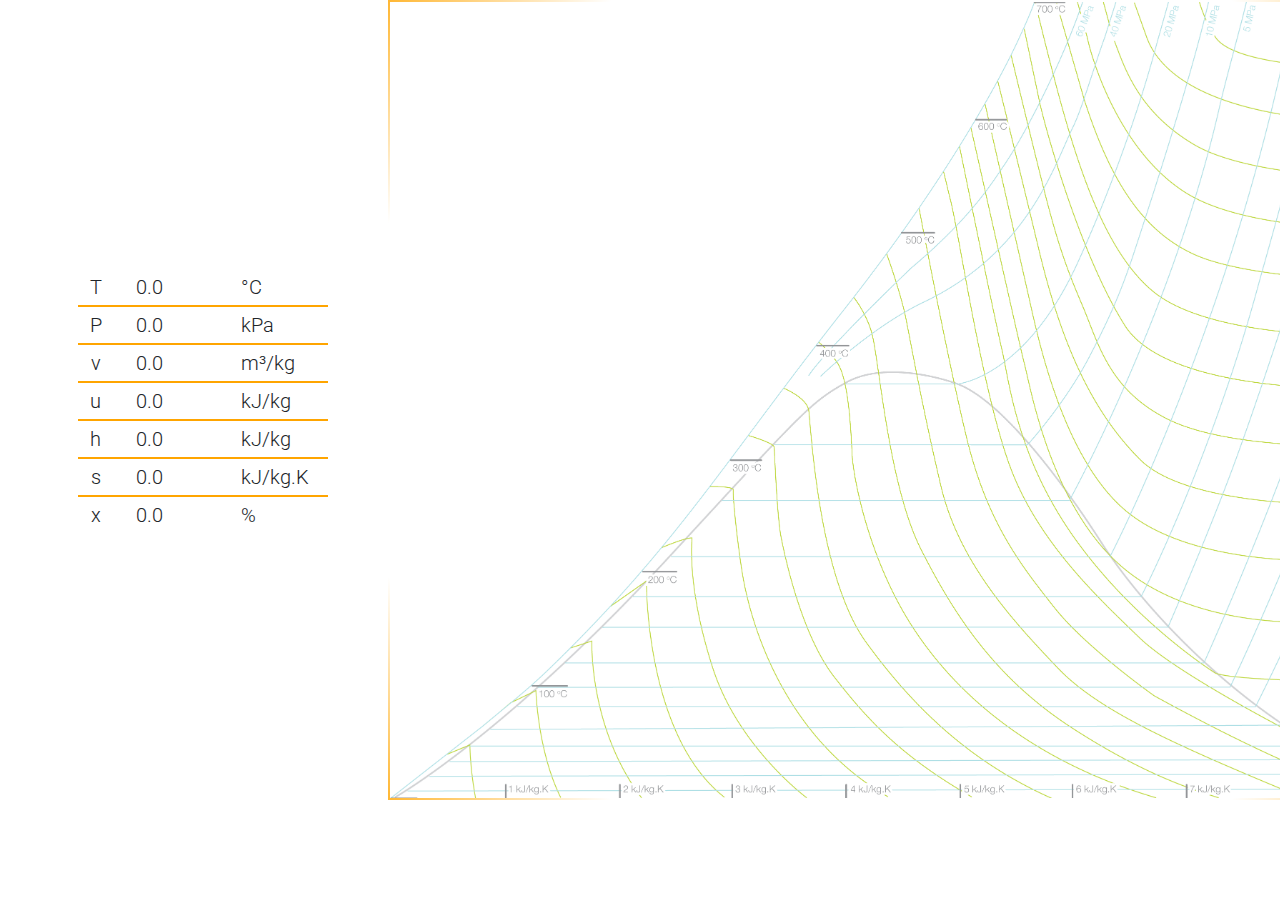
==== index.html @ 2633cdad "Added displayview, updated JS to properly place indicator in canvas." ====
<!DOCTYPE html>
<html class="no-js">
    <head>
        <meta charset="utf-8">
        <meta http-equiv="X-UA-Compatible" content="IE=edge">
        <title>Clausius</title>
        <meta name="description" content="">
        <meta name="viewport" content="width=device-width, initial-scale=1">
        <!-- Google Font -->
        <link href="https://fonts.googleapis.com/css?family=Nunito:200,300,400,700" rel="stylesheet">
        <link href="https://fonts.googleapis.com/css2?family=Roboto:wght@100;300;400&display=swap" rel="stylesheet"> 
        <!-- Bootstrap CSS -->
        <link href="https://stackpath.bootstrapcdn.com/bootstrap/4.4.1/css/bootstrap.min.css"
        rel="stylesheet"
        integrity="sha384-Vkoo8x4CGsO3+Hhxv8T/Q5PaXtkKtu6ug5TOeNV6gBiFeWPGFN9MuhOf23Q9Ifjh"
        crossorigin="anonymous">

        <!-- Custom CSS -->
        <link rel="stylesheet" href="index.css">
    </head>
    <body>

        <div class="container-fluid">
            <div class="row justify-content-center align-items-center">
                <div class="col-3">
                    <table>
                        <!--
                            16*
                            11*
                            35*
                            9*
                            29*
                        -->
                        <tr class="table-divider">
                            <td class="row-name">T</td>
                            <td class="row-spacing1"></td>
                            <td class="row-value">0.0</td>
                            <td class="row-spacing2"></td>
                            <td class="row-units">°C</td>
                        </tr>
                        <tr class="table-divider">
                            <td class="row-name">P</td>
                            <td class="row-spacing1"></td>
                            <td class="row-value">0.0</td>
                            <td class="row-spacing2"></td>
                            <td class="row-units">kPa</td>
                        </tr>
                        <tr class="table-divider">
                            <td class="row-name">v</td>
                            <td class="row-spacing1"></td>
                            <td class="row-value">0.0</td>
                            <td class="row-spacing2"></td>
                            <td class="row-units">m³/kg</td>
                        </tr>
                        <tr class="table-divider">
                            <td class="row-name">u</td>
                            <td class="row-spacing1"></td>
                            <td class="row-value">0.0</td>
                            <td class="row-spacing2"></td>
                            <td class="row-units">kJ/kg</td>
                        </tr>
                        <tr class="table-divider">
                            <td class="row-name">h</td>
                            <td class="row-spacing1"></td>
                            <td class="row-value">0.0</td>
                            <td class="row-spacing2"></td>
                            <td class="row-units">kJ/kg</td>
                        </tr>
                        <tr class="table-divider">
                            <td class="row-name">s</td>
                            <td class="row-spacing1"></td>
                            <td class="row-value">0.0</td>
                            <td class="row-spacing2"></td>
                            <td class="row-units">kJ/kg.K</td>
                        </tr>
                        <tr>
                            <td class="row-name">x</td>
                            <td class="row-spacing1"></td>
                            <td class="row-value">0.0</td>
                            <td class="row-spacing2"></td>
                            <td class="row-units">%</td>
                        </tr>
                    </table>
                </div>
                <div class="col-8" id>
                    <div class="canvas faded-corner-border" id="canvas-border">
                        <canvas class="canvas" id="canvas"></canvas>
                    </div>
                </div>
            </div>
        </div>
        
        <script src="main.js" async defer></script>
    </body>
</html>
---- index.css ----
body {
    font-family: 'Roboto', sans-serif;
}

#canvas {
    width: 100%;
    height: 100%;
    background: white;
    background-image: url("img/Water_ts_chart.png"); /* 2975 x 2227 */
    background-size: cover;
}

#canvas-border {
    width: 1067px;
    height: 800px;
}

.faded-corner-border {
    padding: 2px;
    background: linear-gradient(135deg, rgba(255,165,0,.8), rgba(0,0,0,0) 12%, rgba(0,0,0,0) 88%, rgba(255,165,0,.8) 100%),
                linear-gradient(225deg, rgba(255,165,0,.8), rgba(0,0,0,0) 12%, rgba(0,0,0,0) 88%, rgba(255,165,0,.8) 100%);
}

table {
    margin: 10px;
    width: 250px;
}

tr {
    height: 36px;
    margin: 0px;
    padding: 0px;
}

.table-divider {
    height: 38px;
    border-bottom: 2px solid #ffa500;
}

td {
    margin: 0px;
    padding: 0px;
    font-weight: 300;
    font-size: 20px;
}

td.row-name {
    text-align: center;
    width: 14%;
}

td.row-spacing1 {
    width: 9%;
}

td.row-value {
    width: 35%;
}

td.row-spacing2 {
    width: 7%;
}

td.row-units {
    width: 35%;
}
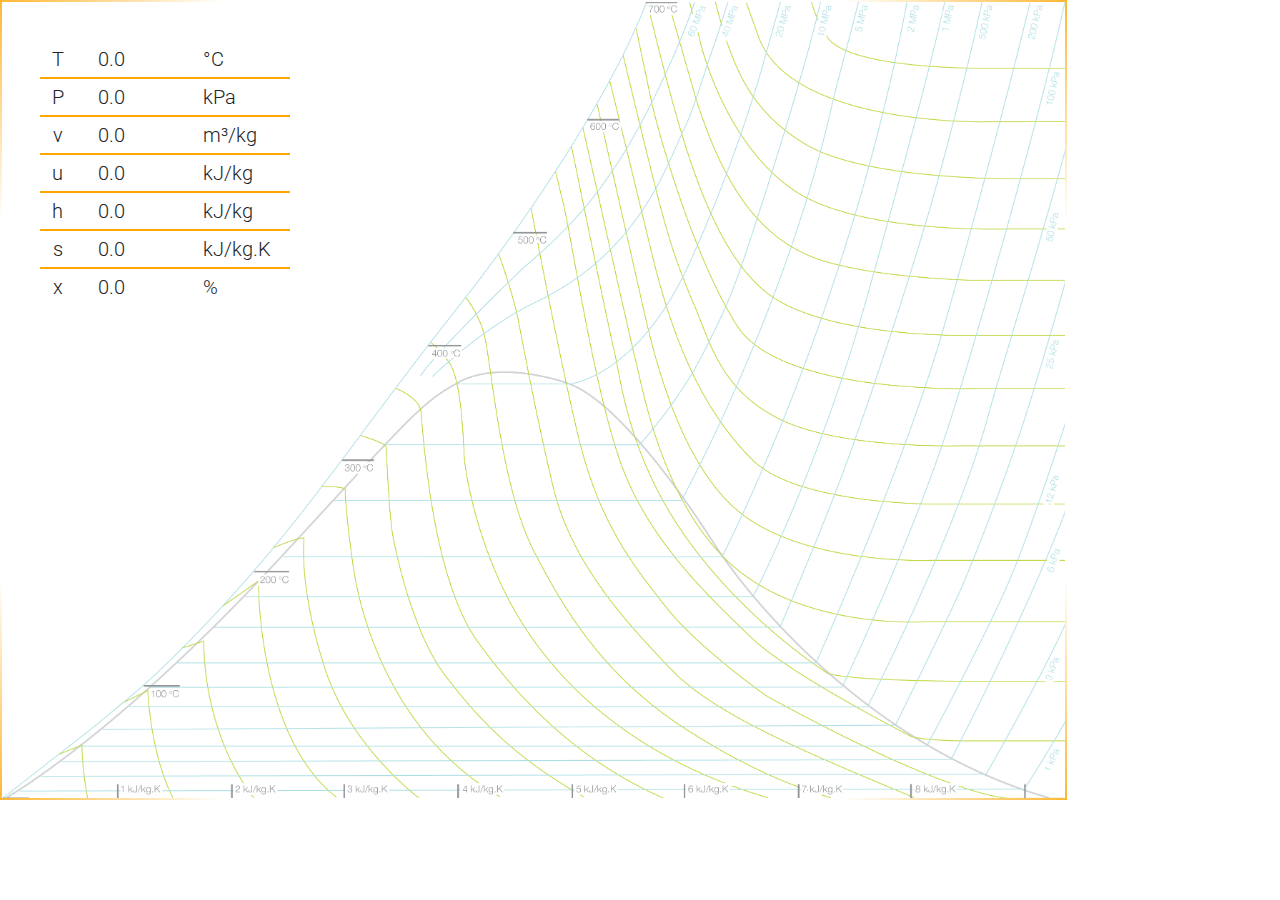
==== commit 8903052d: "Updated placement of data display in chart" ====
--- a/index.html
+++ b/index.html
@@ -19,77 +19,70 @@
         <link rel="stylesheet" href="index.css">
     </head>
     <body>
+        <div id="main">
+            <div class="canvas faded-corner-border d-none d-lg-block" id="canvas-border">
+                <canvas class="canvas" id="canvas"></canvas>
+            </div>
+            <table>
+                <!--
+                    16*
+                    11*
+                    35*
+                    9*
+                    29*
+                -->
+                <tr id="temperature" class="table-divider">
+                    <td class="row-name">T</td>
+                    <td class="row-spacing1"></td>
+                    <td class="row-value">0.0</td>
+                    <td class="row-spacing2"></td>
+                    <td class="row-units">°C</td>
+                </tr>
+                <tr id="pressure" class="table-divider">
+                    <td class="row-name">P</td>
+                    <td class="row-spacing1"></td>
+                    <td class="row-value">0.0</td>
+                    <td class="row-spacing2"></td>
+                    <td class="row-units">kPa</td>
+                </tr>
+                <tr id="specVol" class="table-divider">
+                    <td class="row-name">v</td>
+                    <td class="row-spacing1"></td>
+                    <td class="row-value">0.0</td>
+                    <td class="row-spacing2"></td>
+                    <td class="row-units">m³/kg</td>
+                </tr>
+                <tr id="intEnergy" class="table-divider">
+                    <td class="row-name">u</td>
+                    <td class="row-spacing1"></td>
+                    <td class="row-value">0.0</td>
+                    <td class="row-spacing2"></td>
+                    <td class="row-units">kJ/kg</td>
+                </tr>
+                <tr id="enthalpy" class="table-divider">
+                    <td class="row-name">h</td>
+                    <td class="row-spacing1"></td>
+                    <td class="row-value">0.0</td>
+                    <td class="row-spacing2"></td>
+                    <td class="row-units">kJ/kg</td>
+                </tr>
+                <tr id="entropy" class="table-divider">
+                    <td class="row-name">s</td>
+                    <td class="row-spacing1"></td>
+                    <td class="row-value">0.0</td>
+                    <td class="row-spacing2"></td>
+                    <td class="row-units">kJ/kg.K</td>
+                </tr>
+                <tr id="quality">
+                    <td class="row-name">x</td>
+                    <td class="row-spacing1"></td>
+                    <td class="row-value">0.0</td>
+                    <td class="row-spacing2"></td>
+                    <td class="row-units">%</td>
+                </tr>
+            </table>
+        </div>
 
-        <div class="container-fluid">
-            <div class="row justify-content-center align-items-center">
-                <div class="col-3">
-                    <table>
-                        <!--
-                            16*
-                            11*
-                            35*
-                            9*
-                            29*
-                        -->
-                        <tr class="table-divider">
-                            <td class="row-name">T</td>
-                            <td class="row-spacing1"></td>
-                            <td class="row-value">0.0</td>
-                            <td class="row-spacing2"></td>
-                            <td class="row-units">°C</td>
-                        </tr>
-                        <tr class="table-divider">
-                            <td class="row-name">P</td>
-                            <td class="row-spacing1"></td>
-                            <td class="row-value">0.0</td>
-                            <td class="row-spacing2"></td>
-                            <td class="row-units">kPa</td>
-                        </tr>
-                        <tr class="table-divider">
-                            <td class="row-name">v</td>
-                            <td class="row-spacing1"></td>
-                            <td class="row-value">0.0</td>
-                            <td class="row-spacing2"></td>
-                            <td class="row-units">m³/kg</td>
-                        </tr>
-                        <tr class="table-divider">
-                            <td class="row-name">u</td>
-                            <td class="row-spacing1"></td>
-                            <td class="row-value">0.0</td>
-                            <td class="row-spacing2"></td>
-                            <td class="row-units">kJ/kg</td>
-                        </tr>
-                        <tr class="table-divider">
-                            <td class="row-name">h</td>
-                            <td class="row-spacing1"></td>
-                            <td class="row-value">0.0</td>
-                            <td class="row-spacing2"></td>
-                            <td class="row-units">kJ/kg</td>
-                        </tr>
-                        <tr class="table-divider">
-                            <td class="row-name">s</td>
-                            <td class="row-spacing1"></td>
-                            <td class="row-value">0.0</td>
-                            <td class="row-spacing2"></td>
-                            <td class="row-units">kJ/kg.K</td>
-                        </tr>
-                        <tr>
-                            <td class="row-name">x</td>
-                            <td class="row-spacing1"></td>
-                            <td class="row-value">0.0</td>
-                            <td class="row-spacing2"></td>
-                            <td class="row-units">%</td>
-                        </tr>
-                    </table>
-                </div>
-                <div class="col-8" id>
-                    <div class="canvas faded-corner-border" id="canvas-border">
-                        <canvas class="canvas" id="canvas"></canvas>
-                    </div>
-                </div>
-            </div>
-        </div>
-        
         <script src="main.js" async defer></script>
     </body>
 </html>--- a/index.css
+++ b/index.css
@@ -13,6 +13,7 @@
 #canvas-border {
     width: 1067px;
     height: 800px;
+    position: absolute;
 }
 
 .faded-corner-border {
@@ -21,7 +22,17 @@
                 linear-gradient(225deg, rgba(255,165,0,.8), rgba(0,0,0,0) 12%, rgba(0,0,0,0) 88%, rgba(255,165,0,.8) 100%);
 }
 
+div#main {
+    display: flex;
+    position: relative;
+    justify-content: start;
+    align-items: center;
+}
+
+/* Lay out CSS for the displayView table */
+
 table {
+    position: relative;
     margin: 10px;
     width: 250px;
 }
@@ -63,4 +74,24 @@
 
 td.row-units {
     width: 35%;
+}
+
+/*
+sm: 576px
+md: 768px
+lg: 992px
+xl: 1200px
+*/
+@media (min-width: 992px) {
+    div#main {
+        display: block;
+        align-items: center;
+        position: relative;
+    }
+
+    table {
+        position: absolute;
+        top: 30px;
+        left: 30px;
+    }
 }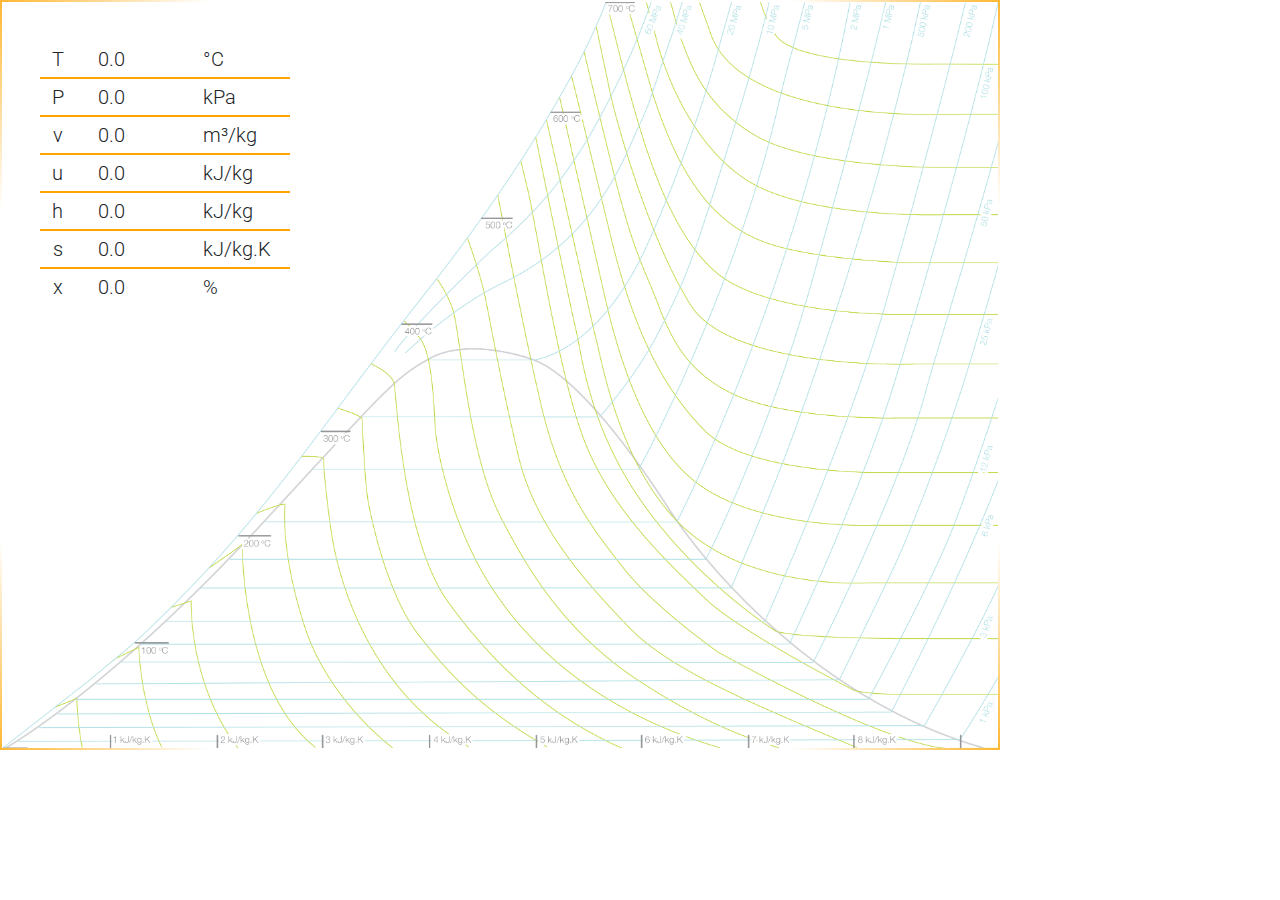
==== commit 26d09286: "Converted Solver.js" ====
--- a/index.html
+++ b/index.html
@@ -83,6 +83,6 @@
             </table>
         </div>
 
-        <script src="main.js" async defer></script>
+        <script src="js/main.js" async defer></script>
     </body>
 </html>--- a/index.css
+++ b/index.css
@@ -11,8 +11,8 @@
 }
 
 #canvas-border {
-    width: 1067px;
-    height: 800px;
+    width: 1000px;
+    height: 750px;
     position: absolute;
 }
 
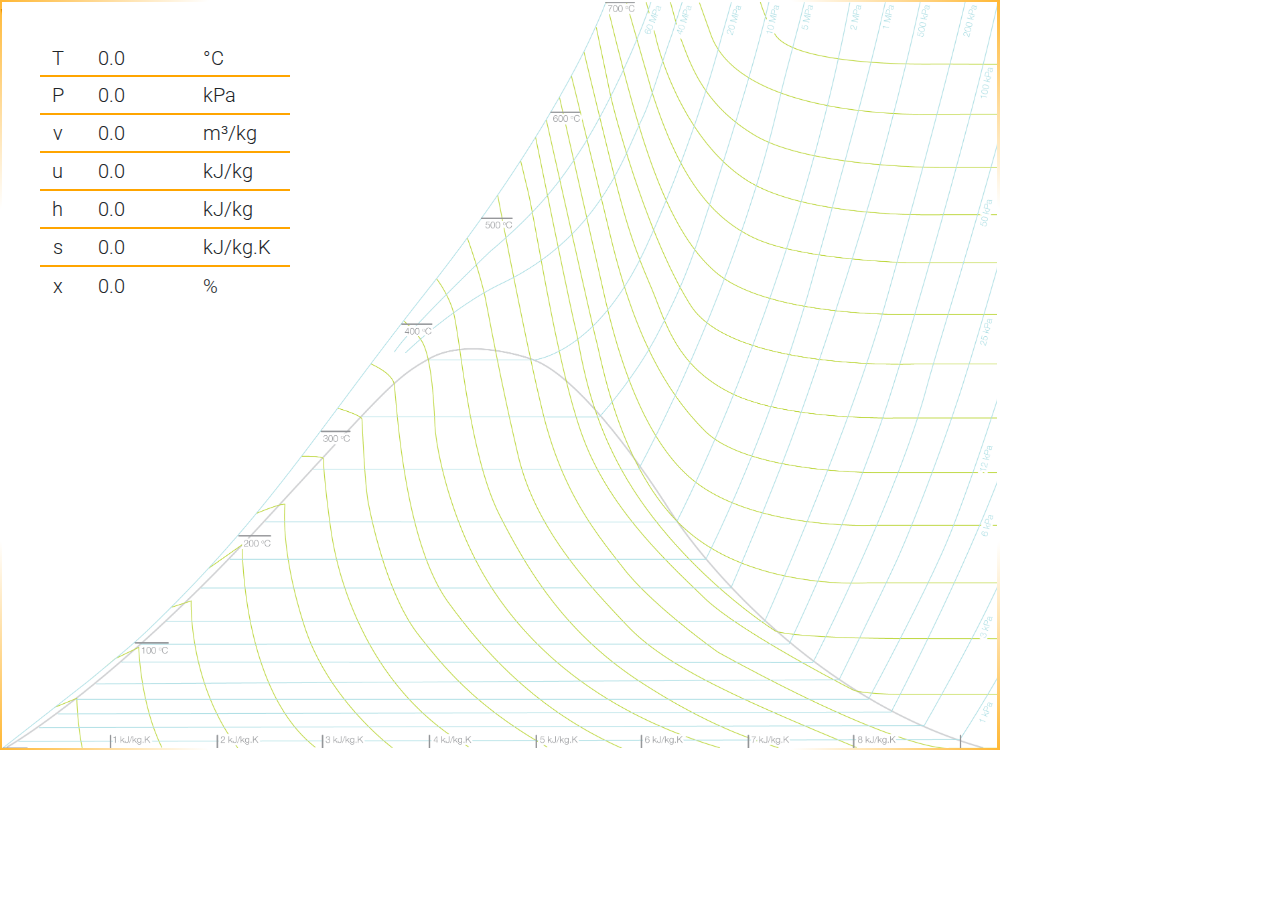
==== commit 90ff9768: "Display values, hide quality" ====
--- a/index.html
+++ b/index.html
@@ -23,66 +23,69 @@
             <div class="canvas faded-corner-border d-none d-lg-block" id="canvas-border">
                 <canvas class="canvas" id="canvas"></canvas>
             </div>
-            <table>
-                <!--
-                    16*
-                    11*
-                    35*
-                    9*
-                    29*
-                -->
-                <tr id="temperature" class="table-divider">
-                    <td class="row-name">T</td>
-                    <td class="row-spacing1"></td>
-                    <td class="row-value">0.0</td>
-                    <td class="row-spacing2"></td>
-                    <td class="row-units">°C</td>
-                </tr>
-                <tr id="pressure" class="table-divider">
-                    <td class="row-name">P</td>
-                    <td class="row-spacing1"></td>
-                    <td class="row-value">0.0</td>
-                    <td class="row-spacing2"></td>
-                    <td class="row-units">kPa</td>
-                </tr>
-                <tr id="specVol" class="table-divider">
-                    <td class="row-name">v</td>
-                    <td class="row-spacing1"></td>
-                    <td class="row-value">0.0</td>
-                    <td class="row-spacing2"></td>
-                    <td class="row-units">m³/kg</td>
-                </tr>
-                <tr id="intEnergy" class="table-divider">
-                    <td class="row-name">u</td>
-                    <td class="row-spacing1"></td>
-                    <td class="row-value">0.0</td>
-                    <td class="row-spacing2"></td>
-                    <td class="row-units">kJ/kg</td>
-                </tr>
-                <tr id="enthalpy" class="table-divider">
-                    <td class="row-name">h</td>
-                    <td class="row-spacing1"></td>
-                    <td class="row-value">0.0</td>
-                    <td class="row-spacing2"></td>
-                    <td class="row-units">kJ/kg</td>
-                </tr>
-                <tr id="entropy" class="table-divider">
-                    <td class="row-name">s</td>
-                    <td class="row-spacing1"></td>
-                    <td class="row-value">0.0</td>
-                    <td class="row-spacing2"></td>
-                    <td class="row-units">kJ/kg.K</td>
-                </tr>
-                <tr id="quality">
-                    <td class="row-name">x</td>
-                    <td class="row-spacing1"></td>
-                    <td class="row-value">0.0</td>
-                    <td class="row-spacing2"></td>
-                    <td class="row-units">%</td>
-                </tr>
-            </table>
+            <div class="data-table">
+                <h1>Water</h1>
+                <table>
+                    <!--
+                        16*
+                        11*
+                        35*
+                        9*
+                        29*
+                    -->
+                    <tr id="temperature">
+                        <td class="row-name">T</td>
+                        <td class="row-spacing1"></td>
+                        <td class="row-value">0.0</td>
+                        <td class="row-spacing2"></td>
+                        <td class="row-units">°C</td>
+                    </tr>
+                    <tr id="pressure" class="table-divider">
+                        <td class="row-name">P</td>
+                        <td class="row-spacing1"></td>
+                        <td class="row-value">0.0</td>
+                        <td class="row-spacing2"></td>
+                        <td class="row-units">kPa</td>
+                    </tr>
+                    <tr id="specVol" class="table-divider">
+                        <td class="row-name">v</td>
+                        <td class="row-spacing1"></td>
+                        <td class="row-value">0.0</td>
+                        <td class="row-spacing2"></td>
+                        <td class="row-units">m³/kg</td>
+                    </tr>
+                    <tr id="intEnergy" class="table-divider">
+                        <td class="row-name">u</td>
+                        <td class="row-spacing1"></td>
+                        <td class="row-value">0.0</td>
+                        <td class="row-spacing2"></td>
+                        <td class="row-units">kJ/kg</td>
+                    </tr>
+                    <tr id="enthalpy" class="table-divider">
+                        <td class="row-name">h</td>
+                        <td class="row-spacing1"></td>
+                        <td class="row-value">0.0</td>
+                        <td class="row-spacing2"></td>
+                        <td class="row-units">kJ/kg</td>
+                    </tr>
+                    <tr id="entropy" class="table-divider">
+                        <td class="row-name">s</td>
+                        <td class="row-spacing1"></td>
+                        <td class="row-value">0.0</td>
+                        <td class="row-spacing2"></td>
+                        <td class="row-units">kJ/kg.K</td>
+                    </tr>
+                    <tr id="quality" class="table-divider">
+                        <td class="row-name">x</td>
+                        <td class="row-spacing1"></td>
+                        <td class="row-value">0.0</td>
+                        <td class="row-spacing2"></td>
+                        <td class="row-units">%</td>
+                    </tr>
+                </table>
+            </div>
         </div>
 
-        <script src="js/main.js" async defer></script>
+        <script type="module" src="./main.js"></script>
     </body>
 </html>--- a/index.css
+++ b/index.css
@@ -18,8 +18,17 @@
 
 .faded-corner-border {
     padding: 2px;
+    padding-right: 2.75px;
     background: linear-gradient(135deg, rgba(255,165,0,.8), rgba(0,0,0,0) 12%, rgba(0,0,0,0) 88%, rgba(255,165,0,.8) 100%),
                 linear-gradient(225deg, rgba(255,165,0,.8), rgba(0,0,0,0) 12%, rgba(0,0,0,0) 88%, rgba(255,165,0,.8) 100%);
+}
+
+.hide-cursor {
+    cursor: none;
+}
+
+.hidden {
+    display: none;
 }
 
 div#main {
@@ -30,11 +39,20 @@
 }
 
 /* Lay out CSS for the displayView table */
-
+/*
+.data-table {
+    border: 1px solid blue;
+}
+*/
 table {
     position: relative;
     margin: 10px;
     width: 250px;
+    /*border: 1px solid red;*/
+}
+
+.data-table h1 {
+    height: 40px;
 }
 
 tr {
@@ -45,7 +63,7 @@
 
 .table-divider {
     height: 38px;
-    border-bottom: 2px solid #ffa500;
+    border-top: 2px solid #ffa500;
 }
 
 td {
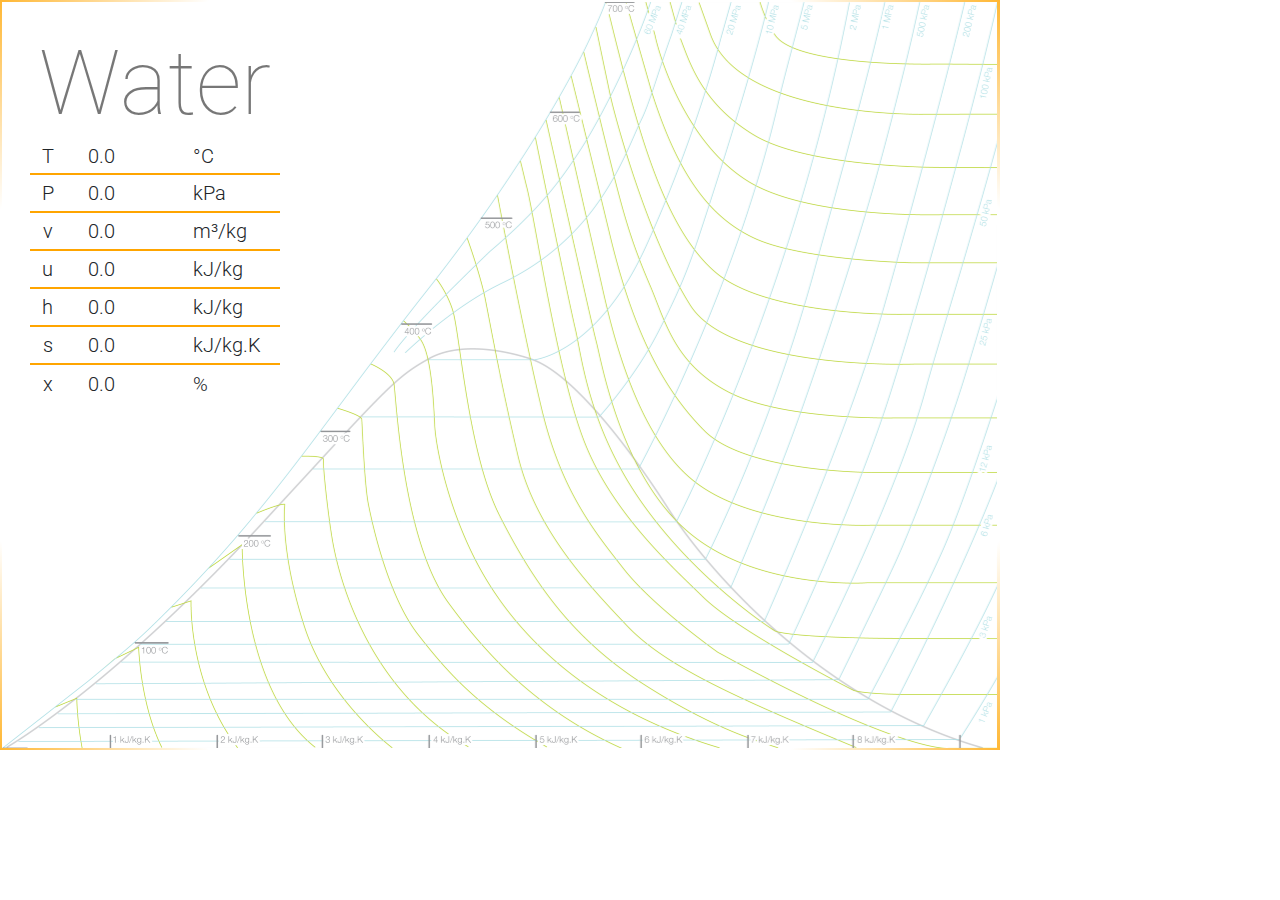
==== commit e758dd32: "Added new image, changed file names" ====
--- a/index.html
+++ b/index.html
@@ -16,7 +16,7 @@
         crossorigin="anonymous">
 
         <!-- Custom CSS -->
-        <link rel="stylesheet" href="index.css">
+        <link rel="stylesheet" href="./clausius-main.css">
     </head>
     <body>
         <div id="main">
@@ -86,6 +86,6 @@
             </div>
         </div>
 
-        <script type="module" src="./main.js"></script>
+        <script type="module" src="./clausius-main.js"></script>
     </body>
 </html>--- a/clausius-main.css
+++ b/clausius-main.css
@@ -0,0 +1,122 @@
+body {
+    font-family: 'Roboto', sans-serif;
+}
+
+#canvas {
+    width: 100%;
+    height: 100%;
+    background: white;
+    background-image: url("img/Water_ts_chart_small.png"); /* 2975 x 2227 */
+    background-size: cover;
+    -webkit-background-size: cover; 
+    -moz-background-size: cover; 
+    -o-background-size: cover;
+    image-rendering: auto;
+}
+
+#canvas-border {
+    width: 1000px;
+    height: 750px;
+    position: absolute;
+}
+
+.faded-corner-border {
+    padding: 2px;
+    padding-right: 2.75px;
+    background: linear-gradient(135deg, rgba(255,165,0,.8), rgba(0,0,0,0) 12%, rgba(0,0,0,0) 88%, rgba(255,165,0,.8) 100%),
+                linear-gradient(225deg, rgba(255,165,0,.8), rgba(0,0,0,0) 12%, rgba(0,0,0,0) 88%, rgba(255,165,0,.8) 100%);
+}
+
+.hide-cursor {
+    cursor: none;
+}
+
+.hidden {
+    display: none;
+}
+
+div#main {
+    display: flex;
+    position: relative;
+    justify-content: start;
+    align-items: center;
+}
+
+/* Lay out CSS for the displayView table */
+
+.data-table {
+    width: 250px;
+    margin: 10px;
+}
+
+table {
+    position: relative;
+    width: 250px;
+}
+
+.data-table h1 {
+    text-align: center;
+    color: #0008;
+    font-size: 90px;
+    font-weight: 100;
+    margin-bottom: 0px;
+}
+
+tr {
+    height: 36px;
+    margin: 0px;
+    padding: 0px;
+}
+
+.table-divider {
+    height: 38px;
+    border-top: 2px solid #ffa500;
+}
+
+td {
+    margin: 0px;
+    padding: 0px;
+    font-weight: 300;
+    font-size: 20px;
+}
+
+td.row-name {
+    text-align: center;
+    width: 14%;
+}
+
+td.row-spacing1 {
+    width: 9%;
+}
+
+td.row-value {
+    width: 35%;
+}
+
+td.row-spacing2 {
+    width: 7%;
+}
+
+td.row-units {
+    width: 35%;
+}
+
+/*
+sm: 576px
+md: 768px
+lg: 992px
+xl: 1200px
+*/
+@media (min-width: 992px) {
+    div#main {
+        display: block;
+        align-items: center;
+        position: relative;
+    }
+
+    .data-table {
+        position: absolute;
+        top: 20px;
+        left: 20px;
+    }
+}